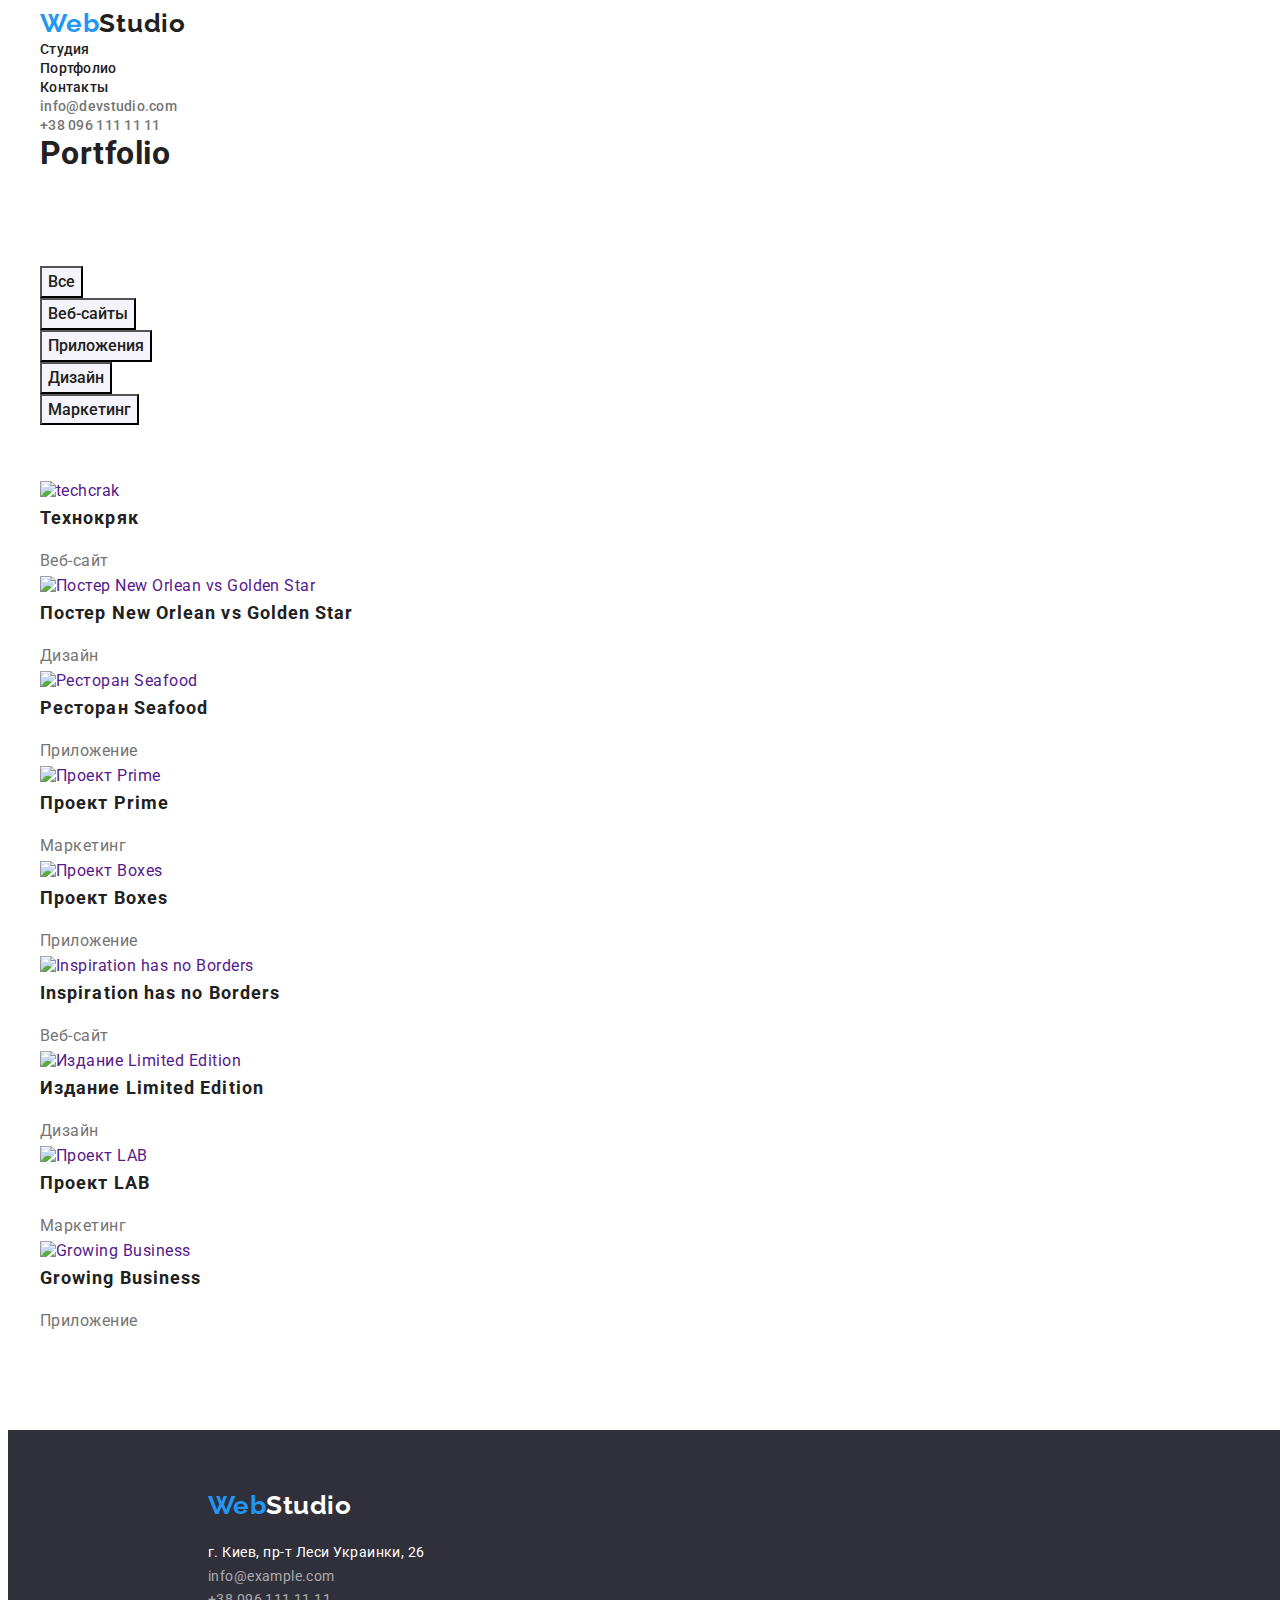
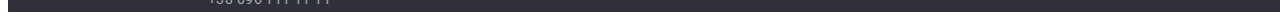
==== portfolio.html @ b4851a5a "Задал падинги и маржены страницам" ====
<!DOCTYPE html>
<html lang="ru">
  <head>
    <meta charset="UTF-8" />
    <meta http-equiv="X-UA-Compatible" content="IE=edge" />
    <meta name="viewport" content="width=device-width, initial-scale=1.0" />
    <link rel="preconnect" href="https://fonts.googleapis.com" />
    <link rel="preconnect" href="https://fonts.gstatic.com" crossorigin />
    <link
      href="https://fonts.googleapis.com/css2?family=Raleway:wght@700&family=Roboto:wght@400;500;700;900&display=swap"
      rel="stylesheet"
    />
    <link rel="stylesheet" href="./css/styles.css" />
    <title>Document</title>
  </head>
  <body>
    <header>
      <div class="container">
        <nav class="site-nav">
          <a class="logo" href="./index.html"
            ><span class="logo-web">Web</span>Studio</a
          >
          <ul>
            <li><a class="link" href="./index.html">Студия</a></li>
            <li><a class="link" href="">Портфолио</a></li>
            <li><a class="link" href="">Контакты</a></li>
          </ul>
        </nav>

        <ul class="contacts">
          <li>
            <a class="link" href="mailto:info@devstudio.com"
              >info@devstudio.com</a
            >
          </li>
          <li>
            <a class="link" href="tel:+380961111111">+38 096 111 11 11</a>
          </li>
        </ul>
      </div>
    </header>

    <main>
      <section>
        <div class="container">
          <h1>Portfolio</h1>
          <ul class="portfolio-categoris">
            <li><button class="button" type="button">Все</button></li>
            <li><button class="button" type="button">Веб-сайты</button></li>
            <li><button class="button" type="button">Приложения</button></li>
            <li><button class="button" type="button">Дизайн</button></li>
            <li><button class="button" type="button">Маркетинг</button></li>
          </ul>
          <ul class="portfolio">
            <li>
              <a class="link" href=""
                ><img
                  src="./images/portfolio/1_techcrak.jpg"
                  alt="techcrak"
                  width="370"
                />
                <h2 class="title">Технокряк</h2></a
              >
              <p class="type">Веб-сайт</p>
            </li>
            <li>
              <a class="link" href=""
                ><img
                  src="./images/portfolio/2_new_orlean.jpg"
                  alt="Постер New Orlean vs Golden Star"
                  width="370"
                />
                <h2 class="title">Постер New Orlean vs Golden Star</h2></a
              >
              <p class="type">Дизайн</p>
            </li>
            <li>
              <a class="link" href=""
                ><img
                  src="./images/portfolio/3_seafood.jpg"
                  alt="Ресторан Seafood"
                  width="370"
                />
                <h2 class="title">Ресторан Seafood</h2></a
              >
              <p class="type">Приложение</p>
            </li>
            <li>
              <a class="link" href=""
                ><img
                  src="./images/portfolio/4_prime.jpg"
                  alt="Проект Prime"
                  width="370"
                />
                <h2 class="title">Проект Prime</h2></a
              >
              <p class="type">Маркетинг</p>
            </li>
            <li>
              <a class="link" href=""
                ><img
                  src="./images/portfolio/5_boxes.jpg"
                  alt="Проект Boxes"
                  width="370"
                />
                <h2 class="title">Проект Boxes</h2></a
              >
              <p class="type">Приложение</p>
            </li>
            <li>
              <a class="link" href=""
                ><img
                  src="./images/portfolio/6_inspiration.jpg"
                  alt="Inspiration has no Borders"
                  width="370"
                />
                <h2 class="title">Inspiration has no Borders</h2></a
              >
              <p class="type">Веб-сайт</p>
            </li>
            <li>
              <a class="link" href=""
                ><img
                  src="./images/portfolio/7_limited_edition.jpg"
                  alt="Издание Limited Edition"
                  width="370"
                />
                <h2 class="title">Издание Limited Edition</h2></a
              >
              <p class="type">Дизайн</p>
            </li>
            <li>
              <a class="link" href=""
                ><img
                  src="./images/portfolio/8_lab.jpg"
                  alt="Проект LAB"
                  width="370"
                />
                <h2 class="title">Проект LAB</h2></a
              >
              <p class="type">Маркетинг</p>
            </li>
            <li>
              <a class="link" href=""
                ><img
                  src="./images/portfolio/9_growing_business.jpg"
                  alt="Growing Business"
                  width="370"
                />
                <h2 class="title">Growing Business</h2></a
              >
              <p class="type">Приложение</p>
            </li>
          </ul>
        </div>
      </section>
    </main>

    <footer class="footer">
      <div class="container">
        <a class="footer-logo" href="./index.html"
          ><span class="logo-web">Web</span>Studio</a
        >
        <address class="address">г. Киев, пр-т Леси Украинки, 26</address>
        <ul>
          <li>
            <a class="link" href="mailto:info@example.com">info@example.com</a>
          </li>
          <li>
            <a class="link" href="tel:+380961111111">+38 096 111 11 11</a>
          </li>
        </ul>
      </div>
    </footer>
  </body>
</html>
---- css/styles.css ----
:root {
  --main-text-color: #212121;
  --complementary-color: #757575;
  --second-complementary-color: #ffffff;
  --activity-text-color: #2196f3;
  --main-background-color: #ffffff;
  --complementary-backgraund-color: #2f303a;
}
body {
  color: var(--main-text-color);
  background-color: var(--main-background-color);

  font-family: Roboto, sans-serif;
  letter-spacing: 0.03em;
}
h1,
h2,
h3,
h4,
p {
  margin: 0;
  padding: 0;
}
ul {
  list-style: none;
  margin: 0;
  padding: 0;
}
.container {
  width: 1200px;
  margin-left: auto;
  margin-right: auto;
}
.logo {
  color: var(--main-text-color);
  text-decoration: none;

  font-family: Raleway;

  font-weight: bold;
  font-size: 26px;
  line-height: 1.19;

  letter-spacing: 0.03em;
}
.logo:focus {
  color: var(--activity-text-color);
}
.logo-web {
  color: var(--activity-text-color);
}
/* Site Nav */

.site-nav .link {
  color: var(--main-text-color);
  text-decoration: none;

  font-weight: 500;
  font-size: 14px;
  line-height: 1.14;
  letter-spacing: 0.02em;
}

.site-nav .link:hover {
  color: var(--activity-text-color);
}

.site-nav .link:focus {
  color: var(--activity-text-color);
}
.contacts .link {
  color: var(--complementary-color);
  text-decoration: none;

  font-weight: 500;
  font-size: 14px;
  line-height: 1, 14px;
  letter-spacing: 0.02em;
}

.contacts .link:hover {
  color: var(--activity-text-color);
}

.contacts .link:focus {
  color: var(--activity-text-color);
}

/* Hero */

.hero {
  background-color: var(--complementary-backgraund-color);
  margin-bottom: 94px;
  text-align: center;
  width: 1600px;
  margin-left: auto;
  margin-right: auto;
}

.hero-title {
  color: var(--second-complementary-color);

  font-weight: 900;
  font-size: 44px;
  line-height: 1.36;

  letter-spacing: 0.06em;
  text-transform: uppercase;
  margin-bottom: 30px;
}

.order-button {
  background: var(--activity-text-color);
  color: var(--second-complementary-color);
  cursor: pointer;

  font-weight: bold;
  font-size: 16px;
  line-height: 1.88;
  align-items: center;
  text-align: center;
  letter-spacing: 0.06em;
}
/* principle */

.principle-list {
  color: var(--complementary-color);

  font-size: 14px;
  line-height: 1.71;
  margin-bottom: 94px;
}
.principle-list .title {
  color: var(--main-text-color);

  font-weight: bold;
  font-size: 14px;
  line-height: 1.14;
  text-transform: uppercase;
  margin-bottom: 10px;
}
/* <!-- What are we doing --> */

.we-doing-title {
  color: var(--main-text-color);

  font-weight: bold;
  font-size: 36px;
  line-height: 1.17;
  text-align: center;
  margin-bottom: 50px;
}

.skils {
  margin-bottom: 94px;
}

/* Our team */

.our-team .title {
  color: var(--main-text-color);

  font-weight: bold;
  font-size: 36px;
  line-height: 1.17;
  text-align: center;
}

.our-team .name {
  color: var(--main-text-color);

  font-weight: 500;
  font-size: 16px;
  line-height: 1.19;
  margin-bottom: 10px;
}

.our-team .position {
  color: var(--complementary-color);

  font-size: 16px;
  line-height: 1.19;
}

/* Подвал */

.footer {
  background-color: var(--complementary-backgraund-color);
  width: 1600px;
  margin-left: auto;
  margin-right: auto;
  margin-top: 94px;
}
.footer-logo {
  display: inline-block;
  color: var(--second-complementary-color);
  text-decoration: none;

  font-family: Raleway;
  font-weight: bold;
  font-size: 26px;
  line-height: 1.19;
  margin-top: 60px;
  margin-bottom: 20px;
}
.footer-logo:focus {
  color: var(--activity-text-color);
}
.footer .address {
  color: var(--second-complementary-color);
  text-decoration: none;

  font-style: normal;
  font-size: 14px;
  line-height: 1.71;
}

.footer .link {
  color: rgba(255, 255, 255, 0.6);
  text-decoration: none;

  font-size: 14px;
  line-height: 1.71;

  letter-spacing: 0.03em;
}
.footer .link:hover {
  color: var(--activity-text-color);
}
.footer .link:focus {
  color: var(--activity-text-color);
}

/* POrtfolio */

/* категории  */
.portfolio-categoris {
  margin-top: 94px;
  margin-bottom: 56px;
}

.portfolio-categoris .button {
  color: var(--main-text-color);
  background-color: #f5f4fa;
  cursor: pointer;
  font-family: Roboto;

  font-weight: 500;
  font-size: 16px;
  line-height: 1.62;
  text-align: center;
}
.portfolio-categoris .button:hover {
  color: var(--second-complementary-color);
  background-color: var(--activity-text-color);
}
.portfolio-categoris .button:focus {
  color: var(--second-complementary-color);
  background-color: var(--activity-text-color);
}

/* работы */

.portfolio .link {
  text-decoration: none;
}

.portfolio .title {
  color: var(--main-text-color);

  font-weight: bold;
  font-size: 18px;
  line-height: 2;
  letter-spacing: 0.06em;
  margin-bottom: 10px;
}

.portfolio .type {
  color: var(--complementary-color);

  font-size: 16px;
  line-height: 1.87;
}
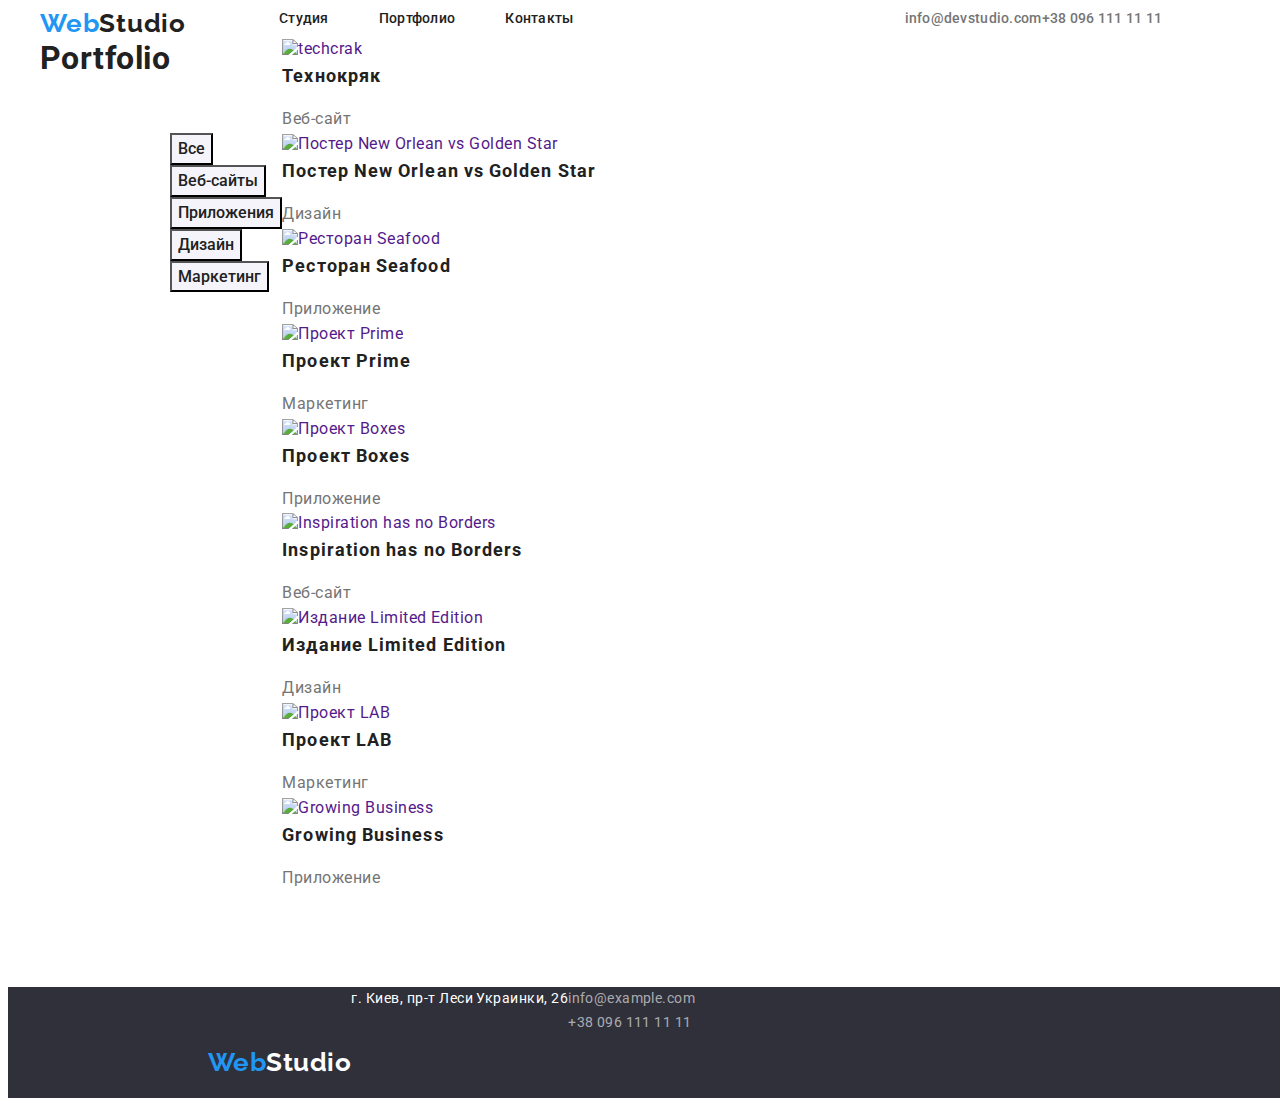
==== commit d3ccc35e: "Зафлексил хедер" ====
--- a/portfolio.html
+++ b/portfolio.html
@@ -20,10 +20,10 @@
           <a class="logo" href="./index.html"
             ><span class="logo-web">Web</span>Studio</a
           >
-          <ul>
-            <li><a class="link" href="./index.html">Студия</a></li>
-            <li><a class="link" href="">Портфолио</a></li>
-            <li><a class="link" href="">Контакты</a></li>
+          <ul class="headnav">
+            <li class="item"><a class="link" href="./index.html">Студия</a></li>
+            <li class="item"><a class="link" href="">Портфолио</a></li>
+            <li class="item"><a class="link" href="">Контакты</a></li>
           </ul>
         </nav>
 
--- a/css/styles.css
+++ b/css/styles.css
@@ -30,6 +30,7 @@
   width: 1200px;
   margin-left: auto;
   margin-right: auto;
+  display: flex;
 }
 .logo {
   color: var(--main-text-color);
@@ -42,6 +43,8 @@
   line-height: 1.19;
 
   letter-spacing: 0.03em;
+
+  margin-right: 93px;
 }
 .logo:focus {
   color: var(--activity-text-color);
@@ -50,7 +53,13 @@
   color: var(--activity-text-color);
 }
 /* Site Nav */
-
+.headnav {
+  display: flex;
+  margin-right: 331px;
+}
+.headnav .item:not(:last-child) {
+  margin-right: 50px;
+}
 .site-nav .link {
   color: var(--main-text-color);
   text-decoration: none;
@@ -60,6 +69,9 @@
   line-height: 1.14;
   letter-spacing: 0.02em;
 }
+.site-nav {
+  display: flex;
+}
 
 .site-nav .link:hover {
   color: var(--activity-text-color);
@@ -67,6 +79,9 @@
 
 .site-nav .link:focus {
   color: var(--activity-text-color);
+}
+.contacts {
+  display: flex;
 }
 .contacts .link {
   color: var(--complementary-color);
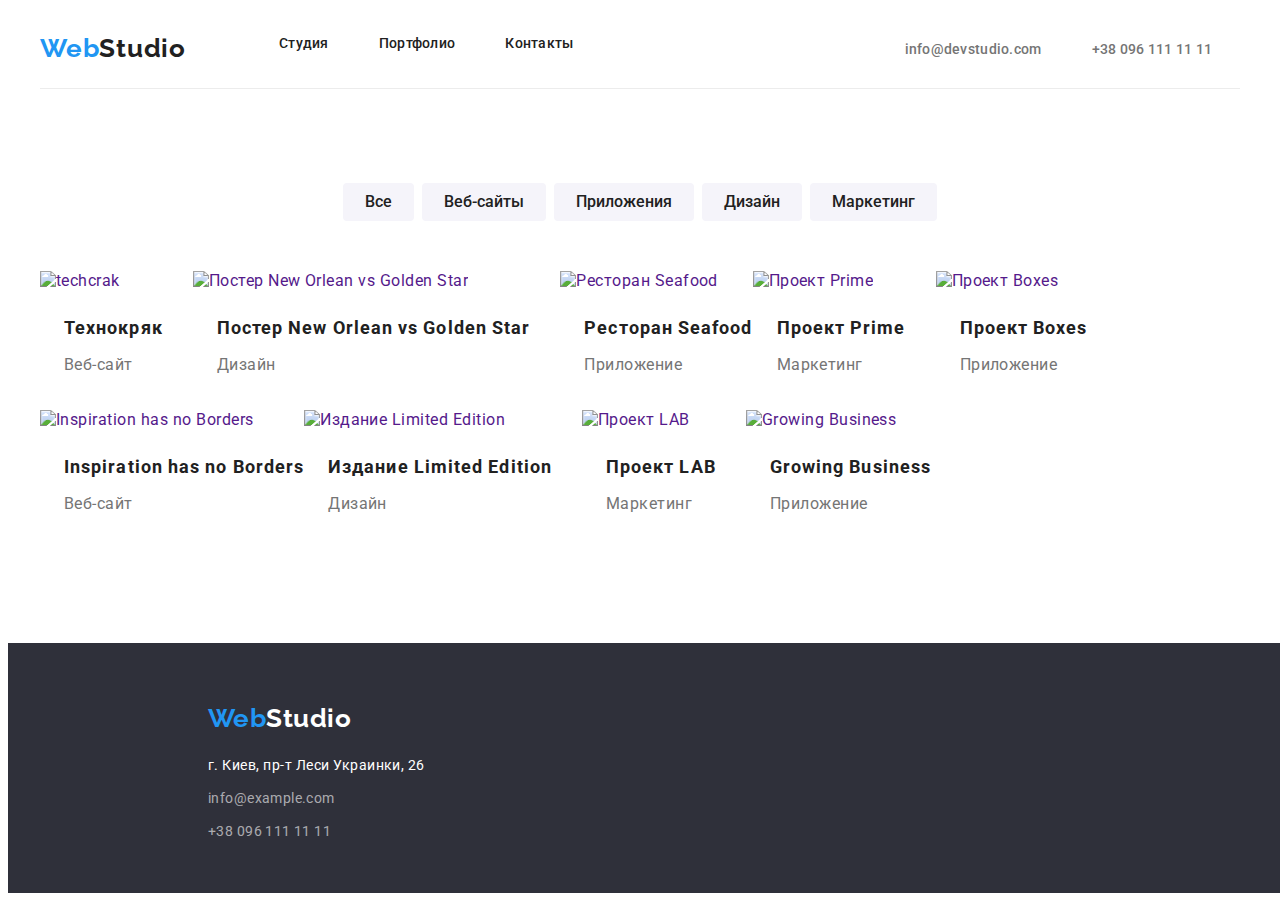
==== commit 63e5a2e2: "Начал флексить портфолио" ====
--- a/portfolio.html
+++ b/portfolio.html
@@ -15,25 +15,27 @@
   </head>
   <body>
     <header>
-      <div class="container">
+      <div class="container head-nav">
         <nav class="site-nav">
           <a class="logo" href="./index.html"
             ><span class="logo-web">Web</span>Studio</a
           >
           <ul class="headnav">
-            <li class="item"><a class="link" href="./index.html">Студия</a></li>
-            <li class="item"><a class="link" href="">Портфолио</a></li>
+            <li class="item"><a class="link" href="">Студия</a></li>
+            <li class="item">
+              <a class="link" href="./portfolio.html">Портфолио</a>
+            </li>
             <li class="item"><a class="link" href="">Контакты</a></li>
           </ul>
         </nav>
 
         <ul class="contacts">
-          <li>
+          <li class="item">
             <a class="link" href="mailto:info@devstudio.com"
               >info@devstudio.com</a
             >
           </li>
-          <li>
+          <li class="item">
             <a class="link" href="tel:+380961111111">+38 096 111 11 11</a>
           </li>
         </ul>
@@ -41,18 +43,28 @@
     </header>
 
     <main>
-      <section>
+      <section class="section">
+        <!-- <h1>Portfolio</h1> -->
         <div class="container">
-          <h1>Portfolio</h1>
           <ul class="portfolio-categoris">
-            <li><button class="button" type="button">Все</button></li>
-            <li><button class="button" type="button">Веб-сайты</button></li>
-            <li><button class="button" type="button">Приложения</button></li>
-            <li><button class="button" type="button">Дизайн</button></li>
-            <li><button class="button" type="button">Маркетинг</button></li>
+            <li class="item">
+              <button class="button" type="button">Все</button>
+            </li>
+            <li class="item">
+              <button class="button" type="button">Веб-сайты</button>
+            </li>
+            <li class="item">
+              <button class="button" type="button">Приложения</button>
+            </li>
+            <li class="item">
+              <button class="button" type="button">Дизайн</button>
+            </li>
+            <li class="item">
+              <button class="button" type="button">Маркетинг</button>
+            </li>
           </ul>
           <ul class="portfolio">
-            <li>
+            <li class="item">
               <a class="link" href=""
                 ><img
                   src="./images/portfolio/1_techcrak.jpg"
@@ -63,7 +75,7 @@
               >
               <p class="type">Веб-сайт</p>
             </li>
-            <li>
+            <li class="item">
               <a class="link" href=""
                 ><img
                   src="./images/portfolio/2_new_orlean.jpg"
@@ -74,7 +86,7 @@
               >
               <p class="type">Дизайн</p>
             </li>
-            <li>
+            <li class="item">
               <a class="link" href=""
                 ><img
                   src="./images/portfolio/3_seafood.jpg"
@@ -85,7 +97,7 @@
               >
               <p class="type">Приложение</p>
             </li>
-            <li>
+            <li class="item">
               <a class="link" href=""
                 ><img
                   src="./images/portfolio/4_prime.jpg"
@@ -96,7 +108,7 @@
               >
               <p class="type">Маркетинг</p>
             </li>
-            <li>
+            <li class="item">
               <a class="link" href=""
                 ><img
                   src="./images/portfolio/5_boxes.jpg"
@@ -107,7 +119,7 @@
               >
               <p class="type">Приложение</p>
             </li>
-            <li>
+            <li class="item">
               <a class="link" href=""
                 ><img
                   src="./images/portfolio/6_inspiration.jpg"
@@ -118,7 +130,7 @@
               >
               <p class="type">Веб-сайт</p>
             </li>
-            <li>
+            <li class="item">
               <a class="link" href=""
                 ><img
                   src="./images/portfolio/7_limited_edition.jpg"
@@ -129,7 +141,7 @@
               >
               <p class="type">Дизайн</p>
             </li>
-            <li>
+            <li class="item">
               <a class="link" href=""
                 ><img
                   src="./images/portfolio/8_lab.jpg"
@@ -140,7 +152,7 @@
               >
               <p class="type">Маркетинг</p>
             </li>
-            <li>
+            <li class="item">
               <a class="link" href=""
                 ><img
                   src="./images/portfolio/9_growing_business.jpg"
@@ -162,11 +174,11 @@
           ><span class="logo-web">Web</span>Studio</a
         >
         <address class="address">г. Киев, пр-т Леси Украинки, 26</address>
-        <ul>
-          <li>
+        <ul class="contacts-footer">
+          <li class="item">
             <a class="link" href="mailto:info@example.com">info@example.com</a>
           </li>
-          <li>
+          <li class="item">
             <a class="link" href="tel:+380961111111">+38 096 111 11 11</a>
           </li>
         </ul>
--- a/css/styles.css
+++ b/css/styles.css
@@ -30,7 +30,6 @@
   width: 1200px;
   margin-left: auto;
   margin-right: auto;
-  display: flex;
 }
 .logo {
   color: var(--main-text-color);
@@ -53,6 +52,12 @@
   color: var(--activity-text-color);
 }
 /* Site Nav */
+.head-nav {
+  height: 80px;
+  display: flex;
+  border-bottom: 1px solid #ececec;
+  align-items: center;
+}
 .headnav {
   display: flex;
   margin-right: 331px;
@@ -100,12 +105,19 @@
 .contacts .link:focus {
   color: var(--activity-text-color);
 }
-
+.contacts .item + .item {
+  margin-left: 50px;
+}
 /* Hero */
+
+.section {
+  padding-top: 94px;
+  padding-bottom: 94px;
+}
 
 .hero {
   background-color: var(--complementary-backgraund-color);
-  margin-bottom: 94px;
+
   text-align: center;
   width: 1600px;
   margin-left: auto;
@@ -121,7 +133,6 @@
 
   letter-spacing: 0.06em;
   text-transform: uppercase;
-  margin-bottom: 30px;
 }
 
 .order-button {
@@ -137,13 +148,21 @@
   letter-spacing: 0.06em;
 }
 /* principle */
+.principle {
+  padding-bottom: 0;
+}
+
+.principle-list .item + .item {
+  margin-left: 30px;
+}
 
 .principle-list {
   color: var(--complementary-color);
 
   font-size: 14px;
   line-height: 1.71;
-  margin-bottom: 94px;
+
+  display: flex;
 }
 .principle-list .title {
   color: var(--main-text-color);
@@ -152,7 +171,6 @@
   font-size: 14px;
   line-height: 1.14;
   text-transform: uppercase;
-  margin-bottom: 10px;
 }
 /* <!-- What are we doing --> */
 
@@ -163,15 +181,31 @@
   font-size: 36px;
   line-height: 1.17;
   text-align: center;
-  margin-bottom: 50px;
-}
-
+  padding-bottom: 50px;
+}
+.we-doing-list {
+  display: flex;
+}
+.we-doing-list .list + .list {
+  margin-left: 30px;
+}
 .skils {
-  margin-bottom: 94px;
 }
 
 /* Our team */
-
+.our-team {
+  background-color: #f5f4fa;
+  width: 1600px;
+  margin-left: auto;
+  margin-right: auto;
+}
+
+.our-team-list {
+  display: flex;
+}
+.our-team-list .item + .item {
+  margin-left: 30px;
+}
 .our-team .title {
   color: var(--main-text-color);
 
@@ -179,6 +213,7 @@
   font-size: 36px;
   line-height: 1.17;
   text-align: center;
+  padding-bottom: 50px;
 }
 
 .our-team .name {
@@ -204,7 +239,6 @@
   width: 1600px;
   margin-left: auto;
   margin-right: auto;
-  margin-top: 94px;
 }
 .footer-logo {
   display: inline-block;
@@ -245,13 +279,29 @@
 .footer .link:focus {
   color: var(--activity-text-color);
 }
-
+.contacts-footer {
+  display: inline-block;
+  margin-bottom: 50px;
+}
+.contacts-footer .address {
+  margin-bottom: 9px;
+}
+.contacts-footer .item + .item {
+  margin-top: 9px;
+}
+.address {
+  margin-bottom: 9px;
+}
 /* POrtfolio */
 
 /* категории  */
 .portfolio-categoris {
-  margin-top: 94px;
-  margin-bottom: 56px;
+  margin-bottom: 50px;
+  display: flex;
+  justify-content: center;
+}
+.portfolio-categoris .item + .item {
+  margin-left: 8px;
 }
 
 .portfolio-categoris .button {
@@ -264,10 +314,17 @@
   font-size: 16px;
   line-height: 1.62;
   text-align: center;
+  padding: 6px 22px 6px 22px;
+
+  border: 0px;
+
+  border-radius: 4px;
 }
 .portfolio-categoris .button:hover {
   color: var(--second-complementary-color);
   background-color: var(--activity-text-color);
+  box-shadow: 0px 3px 1px rgba(0, 0, 0, 0.1), 0px 1px 2px rgba(0, 0, 0, 0.08),
+    0px 2px 2px rgba(0, 0, 0, 0.12);
 }
 .portfolio-categoris .button:focus {
   color: var(--second-complementary-color);
@@ -275,6 +332,22 @@
 }
 
 /* работы */
+
+.portfolio {
+  display: flex;
+  flex-wrap: wrap;
+}
+
+.portfolio .item {
+  margin-right: 30px;
+  margin-bottom: 30px;
+}
+.portfolio .item:nth-child(3n) {
+  margin-right: 0;
+}
+.portfolio .item:nth-last-child(-n + 3) {
+  margin-bottom: 0;
+}
 
 .portfolio .link {
   text-decoration: none;
@@ -287,7 +360,9 @@
   font-size: 18px;
   line-height: 2;
   letter-spacing: 0.06em;
-  margin-bottom: 10px;
+  margin-top: 20px;
+  margin-left: 24px;
+  margin-bottom: 4px;
 }
 
 .portfolio .type {
@@ -295,4 +370,5 @@
 
   font-size: 16px;
   line-height: 1.87;
-}
+  margin-left: 24px;
+}
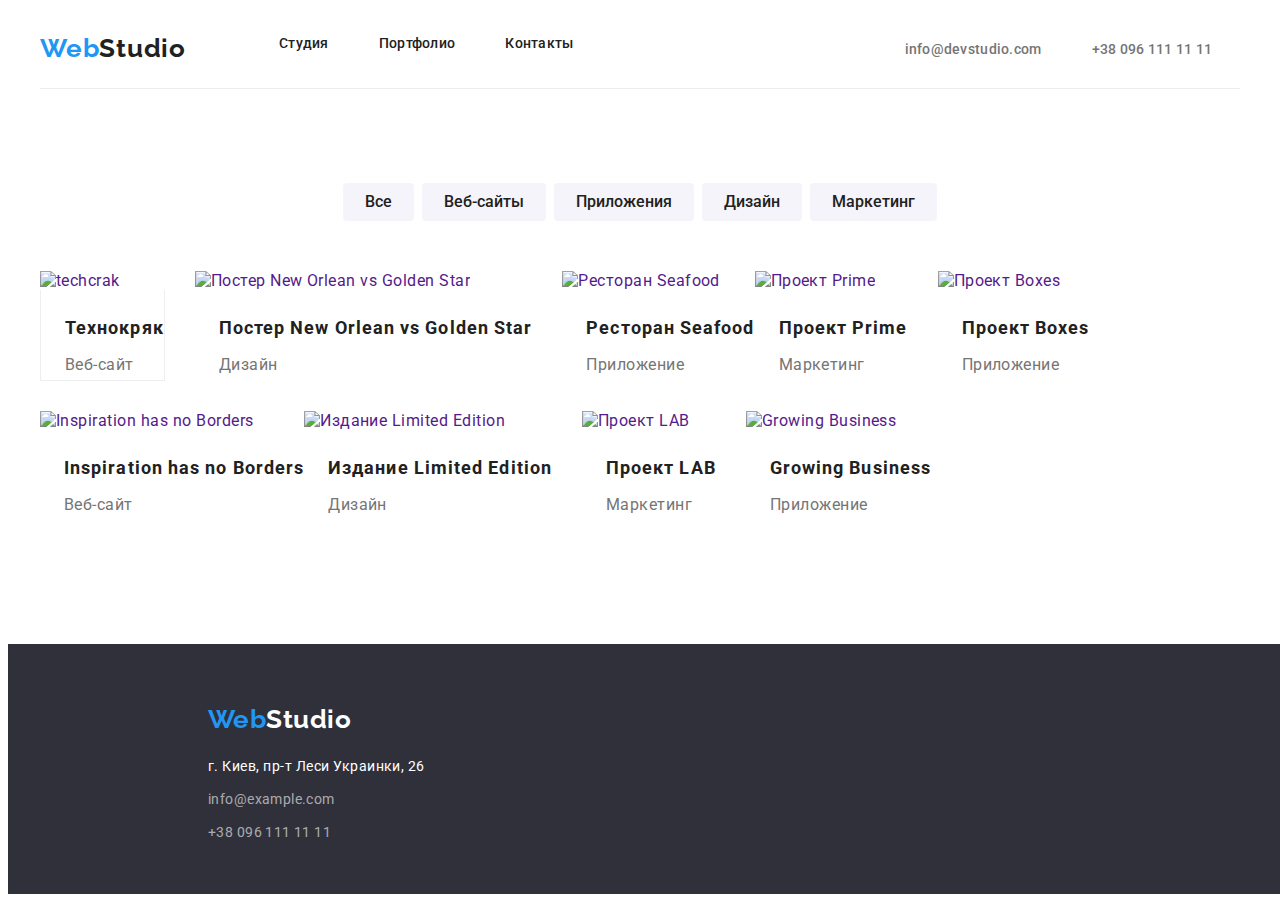
==== commit bbac8204: "Играемся с рамкой" ====
--- a/portfolio.html
+++ b/portfolio.html
@@ -71,9 +71,9 @@
                   alt="techcrak"
                   width="370"
                 />
-                <h2 class="title">Технокряк</h2></a
+                <div class="border"><h2 class="title">Технокряк</h2></a
               >
-              <p class="type">Веб-сайт</p>
+              <p class="type">Веб-сайт</p></div>
             </li>
             <li class="item">
               <a class="link" href=""
--- a/css/styles.css
+++ b/css/styles.css
@@ -360,9 +360,12 @@
   font-size: 18px;
   line-height: 2;
   letter-spacing: 0.06em;
-  margin-top: 20px;
-  margin-left: 24px;
-  margin-bottom: 4px;
+  padding-top: 20px;
+  padding-left: 24px;
+  padding-bottom: 4px;
+  /* border-left: 1px solid #eeeeee;
+
+  border-right: 1px solid #eeeeee; */
 }
 
 .portfolio .type {
@@ -370,5 +373,13 @@
 
   font-size: 16px;
   line-height: 1.87;
-  margin-left: 24px;
-}
+  padding-left: 24px;
+  /* border-left: 1px solid #eeeeee;
+  border-bottom: 1px solid #eeeeee;
+  border-right: 1px solid #eeeeee; */
+}
+.border {
+  border-left: 1px solid #eeeeee;
+  border-bottom: 1px solid #eeeeee;
+  border-right: 1px solid #eeeeee;
+}
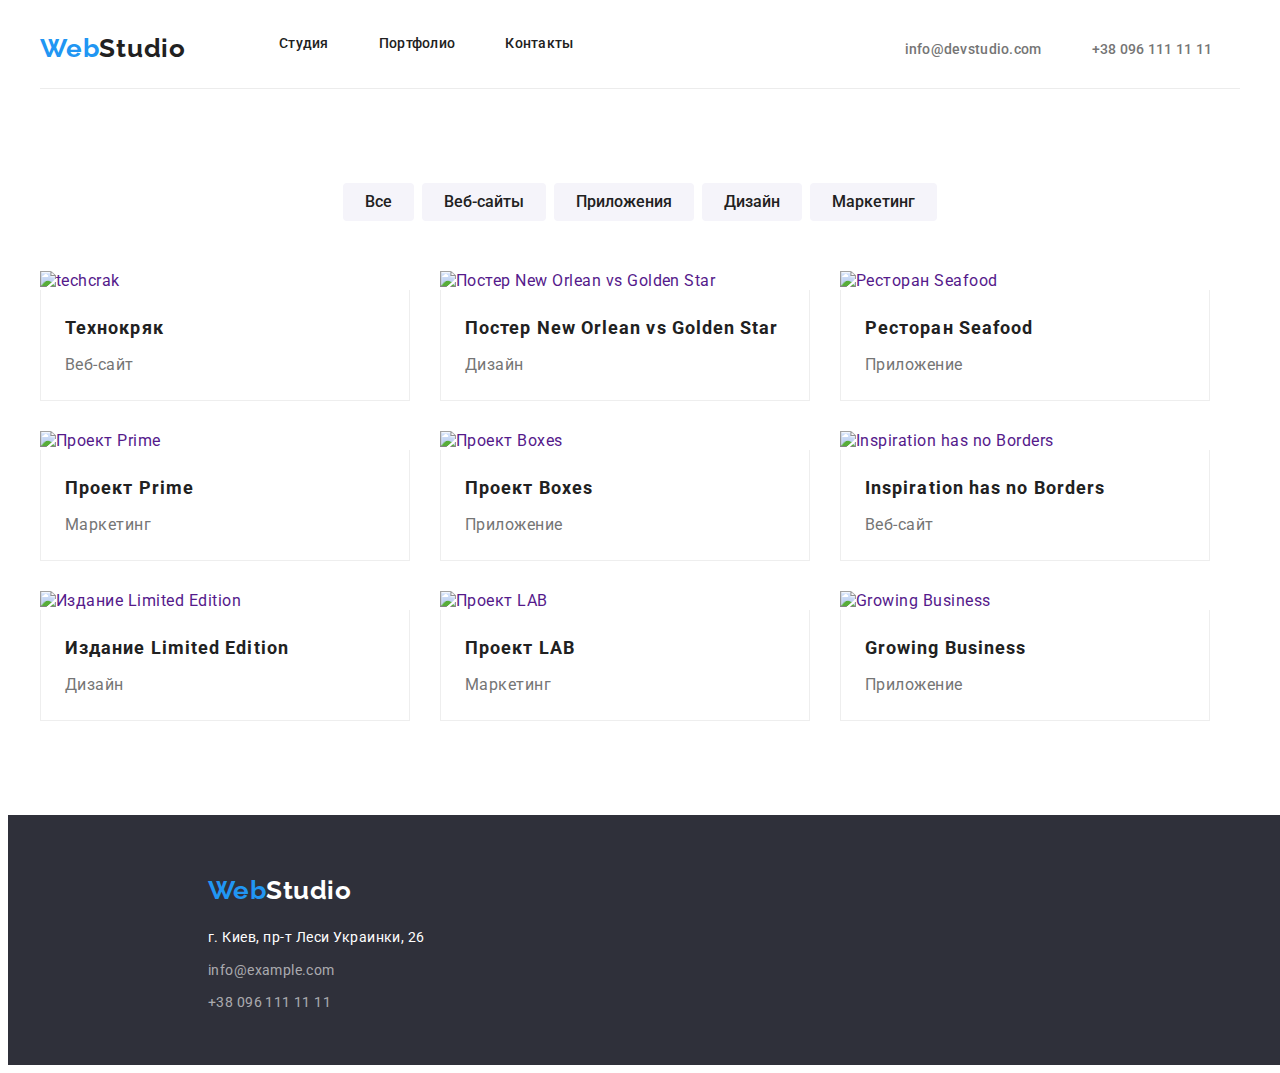
==== commit 99c81712: "Доделал ДЗ-3" ====
--- a/portfolio.html
+++ b/portfolio.html
@@ -21,7 +21,7 @@
             ><span class="logo-web">Web</span>Studio</a
           >
           <ul class="headnav">
-            <li class="item"><a class="link" href="">Студия</a></li>
+            <li class="item"><a class="link" href="./index.html">Студия</a></li>
             <li class="item">
               <a class="link" href="./portfolio.html">Портфолио</a>
             </li>
@@ -66,7 +66,7 @@
           <ul class="portfolio">
             <li class="item">
               <a class="link" href=""
-                ><img
+                ><img class="poster"
                   src="./images/portfolio/1_techcrak.jpg"
                   alt="techcrak"
                   width="370"
@@ -77,91 +77,91 @@
             </li>
             <li class="item">
               <a class="link" href=""
-                ><img
+                ><img class="poster"
                   src="./images/portfolio/2_new_orlean.jpg"
                   alt="Постер New Orlean vs Golden Star"
                   width="370"
                 />
-                <h2 class="title">Постер New Orlean vs Golden Star</h2></a
+                <div class="border"><h2 class="title">Постер New Orlean vs Golden Star</h2></a
               >
-              <p class="type">Дизайн</p>
+              <p class="type">Дизайн</p></div>
             </li>
             <li class="item">
               <a class="link" href=""
-                ><img
+                ><img class="poster"
                   src="./images/portfolio/3_seafood.jpg"
                   alt="Ресторан Seafood"
                   width="370"
                 />
-                <h2 class="title">Ресторан Seafood</h2></a
+                <div class="border"><h2 class="title">Ресторан Seafood</h2></a
               >
-              <p class="type">Приложение</p>
+              <p class="type">Приложение</p></div>
             </li>
             <li class="item">
               <a class="link" href=""
-                ><img
+                ><img class="poster"
                   src="./images/portfolio/4_prime.jpg"
                   alt="Проект Prime"
                   width="370"
                 />
-                <h2 class="title">Проект Prime</h2></a
+                <div class="border"><h2 class="title">Проект Prime</h2></a
               >
-              <p class="type">Маркетинг</p>
+              <p class="type">Маркетинг</p></div>
             </li>
             <li class="item">
               <a class="link" href=""
-                ><img
+                ><img class="poster"
                   src="./images/portfolio/5_boxes.jpg"
                   alt="Проект Boxes"
                   width="370"
                 />
-                <h2 class="title">Проект Boxes</h2></a
+                <div class="border"><h2 class="title">Проект Boxes</h2></a
               >
-              <p class="type">Приложение</p>
+              <p class="type">Приложение</p></div>
             </li>
             <li class="item">
               <a class="link" href=""
-                ><img
+                ><img class="poster"
                   src="./images/portfolio/6_inspiration.jpg"
                   alt="Inspiration has no Borders"
                   width="370"
                 />
-                <h2 class="title">Inspiration has no Borders</h2></a
+                <div class="border"><h2 class="title">Inspiration has no Borders</h2></a
               >
-              <p class="type">Веб-сайт</p>
+              <p class="type">Веб-сайт</p></div>
             </li>
             <li class="item">
               <a class="link" href=""
-                ><img
+                ><img class="poster"
                   src="./images/portfolio/7_limited_edition.jpg"
                   alt="Издание Limited Edition"
                   width="370"
                 />
-                <h2 class="title">Издание Limited Edition</h2></a
+                <div class="border"><h2 class="title">Издание Limited Edition</h2></a
               >
-              <p class="type">Дизайн</p>
+              <p class="type">Дизайн</p></div>
             </li>
             <li class="item">
               <a class="link" href=""
-                ><img
+                ><img class="poster"
                   src="./images/portfolio/8_lab.jpg"
                   alt="Проект LAB"
                   width="370"
                 />
-                <h2 class="title">Проект LAB</h2></a
+                <div class="border"><h2 class="title">Проект LAB</h2></a
               >
-              <p class="type">Маркетинг</p>
+              <p class="type">Маркетинг</p></div>
             </li>
             <li class="item">
               <a class="link" href=""
-                ><img
+                ><img class="poster"
                   src="./images/portfolio/9_growing_business.jpg"
                   alt="Growing Business"
                   width="370"
                 />
-                <h2 class="title">Growing Business</h2></a
+                <div class="border"><h2 class="title">Growing Business</h2></a
               >
-              <p class="type">Приложение</p>
+              <p class="type">Приложение</p></div>
             </li>
           </ul>
         </div>
--- a/css/styles.css
+++ b/css/styles.css
@@ -332,6 +332,9 @@
 }
 
 /* работы */
+.poster {
+  display: block;
+}
 
 .portfolio {
   display: flex;
@@ -374,9 +377,7 @@
   font-size: 16px;
   line-height: 1.87;
   padding-left: 24px;
-  /* border-left: 1px solid #eeeeee;
-  border-bottom: 1px solid #eeeeee;
-  border-right: 1px solid #eeeeee; */
+  padding-bottom: 20px;
 }
 .border {
   border-left: 1px solid #eeeeee;
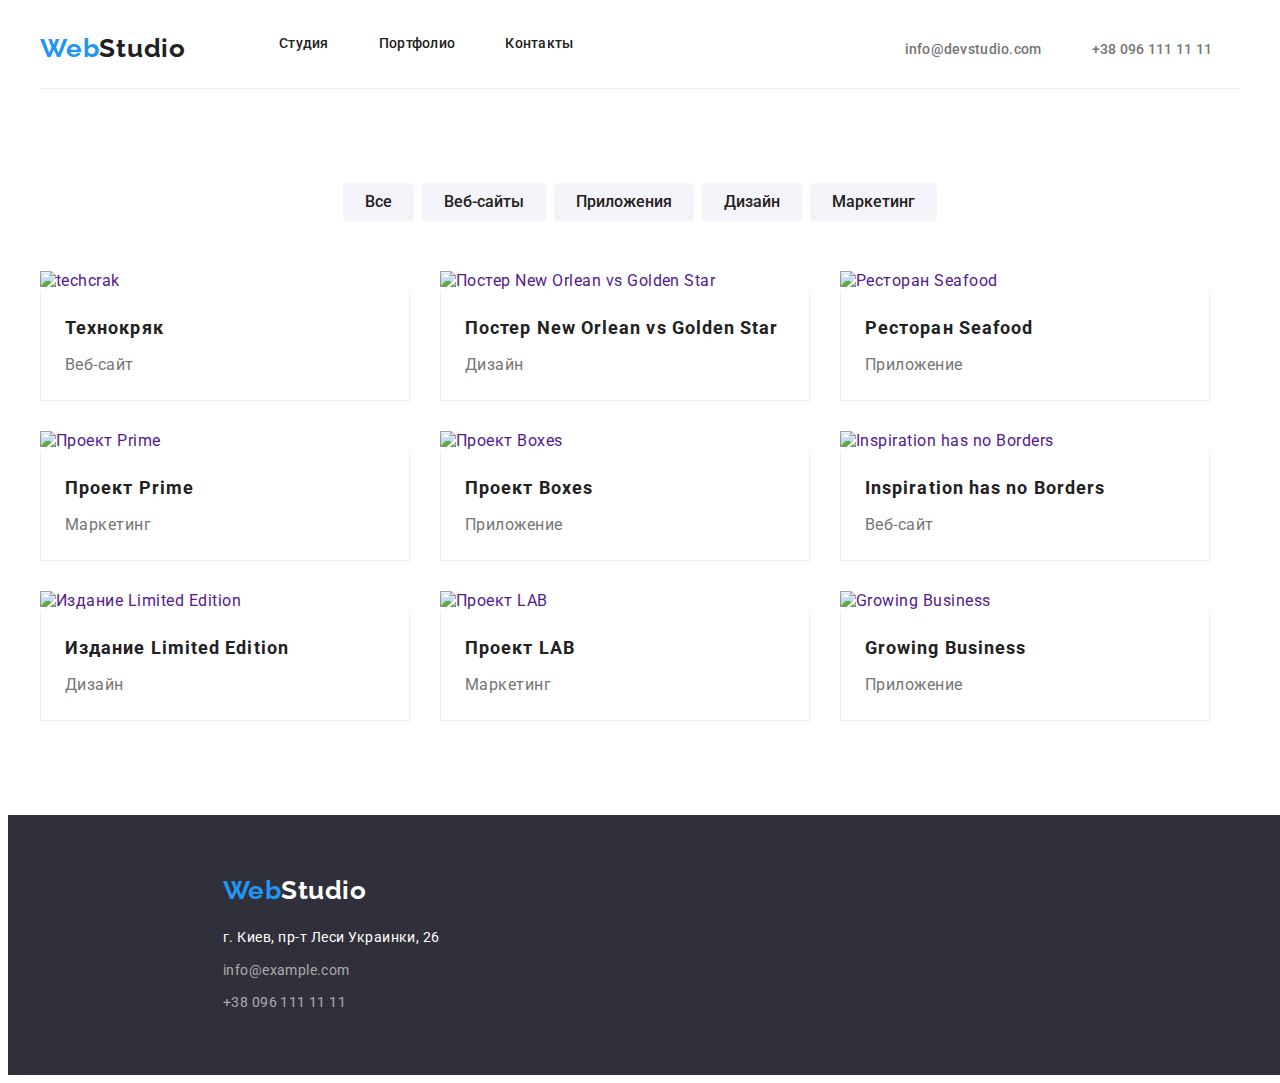
==== commit 862152b2: "Внес некоторые правки по ДЗ-3" ====
--- a/portfolio.html
+++ b/portfolio.html
@@ -9,6 +9,13 @@
     <link
       href="https://fonts.googleapis.com/css2?family=Raleway:wght@700&family=Roboto:wght@400;500;700;900&display=swap"
       rel="stylesheet"
+    />
+    <link
+      rel="stylesheet"
+      href="https://cdnjs.cloudflare.com/ajax/libs/modern-normalize/1.1.0/modern-normalize.min.css"
+      integrity="sha512-wpPYUAdjBVSE4KJnH1VR1HeZfpl1ub8YT/NKx4PuQ5NmX2tKuGu6U/JRp5y+Y8XG2tV+wKQpNHVUX03MfMFn9Q=="
+      crossorigin="anonymous"
+      referrerpolicy="no-referrer"
     />
     <link rel="stylesheet" href="./css/styles.css" />
     <title>Document</title>
@@ -168,8 +175,8 @@
       </section>
     </main>
 
-    <footer class="footer">
-      <div class="container">
+    <footer>
+      <div class="container footer">
         <a class="footer-logo" href="./index.html"
           ><span class="logo-web">Web</span>Studio</a
         >
--- a/css/styles.css
+++ b/css/styles.css
@@ -116,12 +116,15 @@
 }
 
 .hero {
+  display: block;
   background-color: var(--complementary-backgraund-color);
 
   text-align: center;
   width: 1600px;
   margin-left: auto;
   margin-right: auto;
+  padding-top: 200px;
+  padding-bottom: 200px;
 }
 
 .hero-title {
@@ -133,6 +136,10 @@
 
   letter-spacing: 0.06em;
   text-transform: uppercase;
+  max-width: 696px;
+  margin-left: auto;
+  margin-right: auto;
+  margin-bottom: 30px;
 }
 
 .order-button {
@@ -143,15 +150,20 @@
   font-weight: bold;
   font-size: 16px;
   line-height: 1.88;
-  align-items: center;
   text-align: center;
   letter-spacing: 0.06em;
+  padding: 10px 32px 10px 32px;
+  box-shadow: 0px 4px 4px rgba(0, 0, 0, 0.15);
+  border: 0px;
+  border-radius: 4px;
 }
 /* principle */
 .principle {
   padding-bottom: 0;
 }
-
+.principle-list .item {
+  width: 270px;
+}
 .principle-list .item + .item {
   margin-left: 30px;
 }
@@ -171,7 +183,9 @@
   font-size: 14px;
   line-height: 1.14;
   text-transform: uppercase;
-}
+  margin-bottom: 10px;
+}
+
 /* <!-- What are we doing --> */
 
 .we-doing-title {
@@ -181,7 +195,7 @@
   font-size: 36px;
   line-height: 1.17;
   text-align: center;
-  padding-bottom: 50px;
+  margin-bottom: 50px;
 }
 .we-doing-list {
   display: flex;
@@ -213,7 +227,7 @@
   font-size: 36px;
   line-height: 1.17;
   text-align: center;
-  padding-bottom: 50px;
+  margin-bottom: 50px;
 }
 
 .our-team .name {
@@ -222,7 +236,9 @@
   font-weight: 500;
   font-size: 16px;
   line-height: 1.19;
+  /* padding-top: 30px; */
   margin-bottom: 10px;
+  text-align: center;
 }
 
 .our-team .position {
@@ -230,6 +246,13 @@
 
   font-size: 16px;
   line-height: 1.19;
+  text-align: center;
+  /* padding-bottom: 30px; */
+}
+.worker {
+  text-align: center;
+  padding-bottom: 30px;
+  padding-top: 30px;
 }
 
 /* Подвал */
@@ -239,6 +262,9 @@
   width: 1600px;
   margin-left: auto;
   margin-right: auto;
+  padding-top: 60px;
+  padding-bottom: 60px;
+  padding-left: 215px;
 }
 .footer-logo {
   display: inline-block;
@@ -249,7 +275,7 @@
   font-weight: bold;
   font-size: 26px;
   line-height: 1.19;
-  margin-top: 60px;
+  /* margin-top: 60px; */
   margin-bottom: 20px;
 }
 .footer-logo:focus {
@@ -280,8 +306,8 @@
   color: var(--activity-text-color);
 }
 .contacts-footer {
-  display: inline-block;
-  margin-bottom: 50px;
+  /* display: inline-block; */
+  /* margin-bottom: 50px; */
 }
 .contacts-footer .address {
   margin-bottom: 9px;
@@ -366,9 +392,6 @@
   padding-top: 20px;
   padding-left: 24px;
   padding-bottom: 4px;
-  /* border-left: 1px solid #eeeeee;
-
-  border-right: 1px solid #eeeeee; */
 }
 
 .portfolio .type {
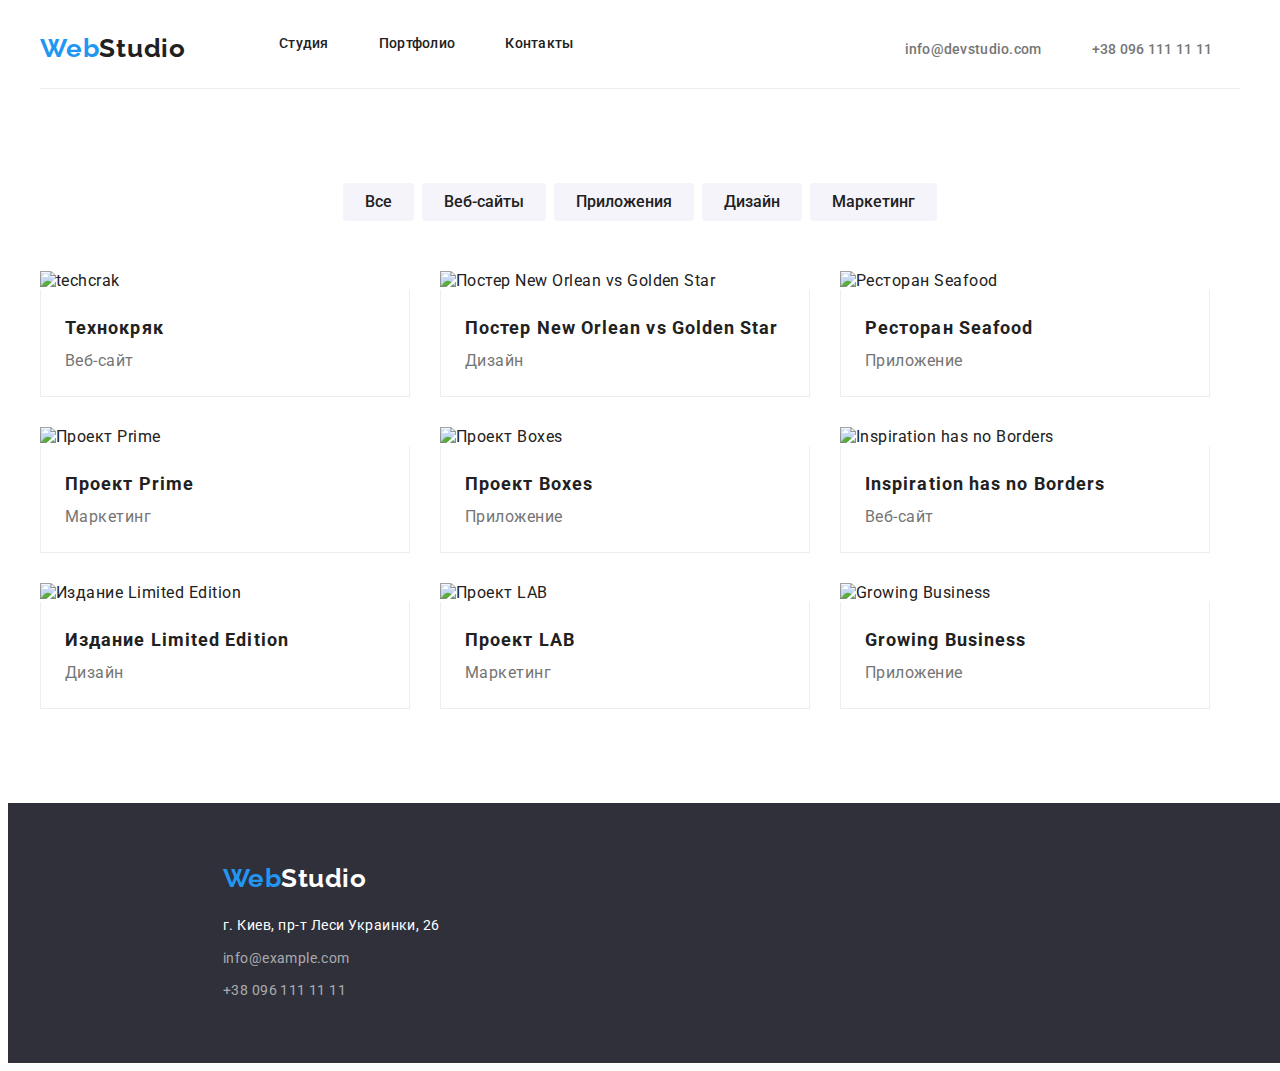
==== commit e5b5c988: "Доделал правки в ДЗ-3 на проверку" ====
--- a/portfolio.html
+++ b/portfolio.html
@@ -72,103 +72,113 @@
           </ul>
           <ul class="portfolio">
             <li class="item">
-              <a class="link" href=""
-                ><img class="poster"
-                  src="./images/portfolio/1_techcrak.jpg"
-                  alt="techcrak"
-                  width="370"
-                />
-                <div class="border"><h2 class="title">Технокряк</h2></a
-              >
-              <p class="type">Веб-сайт</p></div>
-            </li>
-            <li class="item">
-              <a class="link" href=""
-                ><img class="poster"
-                  src="./images/portfolio/2_new_orlean.jpg"
-                  alt="Постер New Orlean vs Golden Star"
-                  width="370"
-                />
-                <div class="border"><h2 class="title">Постер New Orlean vs Golden Star</h2></a
-              >
-              <p class="type">Дизайн</p></div>
-            </li>
-            <li class="item">
-              <a class="link" href=""
-                ><img class="poster"
-                  src="./images/portfolio/3_seafood.jpg"
-                  alt="Ресторан Seafood"
-                  width="370"
-                />
-                <div class="border"><h2 class="title">Ресторан Seafood</h2></a
-              >
-              <p class="type">Приложение</p></div>
-            </li>
-            <li class="item">
-              <a class="link" href=""
-                ><img class="poster"
-                  src="./images/portfolio/4_prime.jpg"
-                  alt="Проект Prime"
-                  width="370"
-                />
-                <div class="border"><h2 class="title">Проект Prime</h2></a
-              >
-              <p class="type">Маркетинг</p></div>
-            </li>
-            <li class="item">
-              <a class="link" href=""
-                ><img class="poster"
-                  src="./images/portfolio/5_boxes.jpg"
-                  alt="Проект Boxes"
-                  width="370"
-                />
-                <div class="border"><h2 class="title">Проект Boxes</h2></a
-              >
-              <p class="type">Приложение</p></div>
-            </li>
-            <li class="item">
-              <a class="link" href=""
-                ><img class="poster"
-                  src="./images/portfolio/6_inspiration.jpg"
-                  alt="Inspiration has no Borders"
-                  width="370"
-                />
-                <div class="border"><h2 class="title">Inspiration has no Borders</h2></a
-              >
-              <p class="type">Веб-сайт</p></div>
-            </li>
-            <li class="item">
-              <a class="link" href=""
-                ><img class="poster"
-                  src="./images/portfolio/7_limited_edition.jpg"
-                  alt="Издание Limited Edition"
-                  width="370"
-                />
-                <div class="border"><h2 class="title">Издание Limited Edition</h2></a
-              >
-              <p class="type">Дизайн</p></div>
-            </li>
-            <li class="item">
-              <a class="link" href=""
-                ><img class="poster"
-                  src="./images/portfolio/8_lab.jpg"
-                  alt="Проект LAB"
-                  width="370"
-                />
-                <div class="border"><h2 class="title">Проект LAB</h2></a
-              >
-              <p class="type">Маркетинг</p></div>
-            </li>
-            <li class="item">
-              <a class="link" href=""
-                ><img class="poster"
-                  src="./images/portfolio/9_growing_business.jpg"
-                  alt="Growing Business"
-                  width="370"
-                />
-                <div class="border"><h2 class="title">Growing Business</h2></a
-              >
-              <p class="type">Приложение</p></div>
+              <img
+                class="poster"
+                src="./images/portfolio/1_techcrak.jpg"
+                alt="techcrak"
+                width="370"
+              />
+              <div class="border">
+                <h2 class="title">Технокряк</h2>
+                <p class="type">Веб-сайт</p>
+              </div>
+            </li>
+            <li class="item">
+              <img
+                class="poster"
+                src="./images/portfolio/2_new_orlean.jpg"
+                alt="Постер New Orlean vs Golden Star"
+                width="370"
+              />
+              <div class="border">
+                <h2 class="title">Постер New Orlean vs Golden Star</h2>
+
+                <p class="type">Дизайн</p>
+              </div>
+            </li>
+            <li class="item">
+              <img
+                class="poster"
+                src="./images/portfolio/3_seafood.jpg"
+                alt="Ресторан Seafood"
+                width="370"
+              />
+              <div class="border">
+                <h2 class="title">Ресторан Seafood</h2>
+                <p class="type">Приложение</p>
+              </div>
+            </li>
+            <li class="item">
+              <img
+                class="poster"
+                src="./images/portfolio/4_prime.jpg"
+                alt="Проект Prime"
+                width="370"
+              />
+              <div class="border">
+                <h2 class="title">Проект Prime</h2>
+                <p class="type">Маркетинг</p>
+              </div>
+            </li>
+            <li class="item">
+              <img
+                class="poster"
+                src="./images/portfolio/5_boxes.jpg"
+                alt="Проект Boxes"
+                width="370"
+              />
+              <div class="border">
+                <h2 class="title">Проект Boxes</h2>
+                <p class="type">Приложение</p>
+              </div>
+            </li>
+            <li class="item">
+              <img
+                class="poster"
+                src="./images/portfolio/6_inspiration.jpg"
+                alt="Inspiration has no Borders"
+                width="370"
+              />
+              <div class="border">
+                <h2 class="title">Inspiration has no Borders</h2>
+                <p class="type">Веб-сайт</p>
+              </div>
+            </li>
+            <li class="item">
+              <img
+                class="poster"
+                src="./images/portfolio/7_limited_edition.jpg"
+                alt="Издание Limited Edition"
+                width="370"
+              />
+              <div class="border">
+                <h2 class="title">Издание Limited Edition</h2>
+                <p class="type">Дизайн</p>
+              </div>
+            </li>
+            <li class="item">
+              <img
+                class="poster"
+                src="./images/portfolio/8_lab.jpg"
+                alt="Проект LAB"
+                width="370"
+              />
+              <div class="border">
+                <h2 class="title">Проект LAB</h2>
+                <p class="type">Маркетинг</p>
+              </div>
+            </li>
+            <li class="item">
+              <img
+                class="poster"
+                src="./images/portfolio/9_growing_business.jpg"
+                alt="Growing Business"
+                width="370"
+              />
+              <div class="border">
+                <h2 class="title">Growing Business</h2>
+                <p class="type">Приложение</p>
+              </div>
             </li>
           </ul>
         </div>
--- a/css/styles.css
+++ b/css/styles.css
@@ -378,9 +378,9 @@
   margin-bottom: 0;
 }
 
-.portfolio .link {
-  text-decoration: none;
-}
+/* .portfolio .link {
+  text-decoration: none;
+} */
 
 .portfolio .title {
   color: var(--main-text-color);
@@ -389,9 +389,9 @@
   font-size: 18px;
   line-height: 2;
   letter-spacing: 0.06em;
-  padding-top: 20px;
+  /* padding-top: 20px;
   padding-left: 24px;
-  padding-bottom: 4px;
+  padding-bottom: 4px; */
 }
 
 .portfolio .type {
@@ -399,11 +399,14 @@
 
   font-size: 16px;
   line-height: 1.87;
-  padding-left: 24px;
-  padding-bottom: 20px;
+  /* padding-left: 24px;
+  padding-bottom: 20px; */
 }
 .border {
   border-left: 1px solid #eeeeee;
   border-bottom: 1px solid #eeeeee;
   border-right: 1px solid #eeeeee;
-}
+  padding-left: 24px;
+  padding-top: 20px;
+  padding-bottom: 20px;
+}
